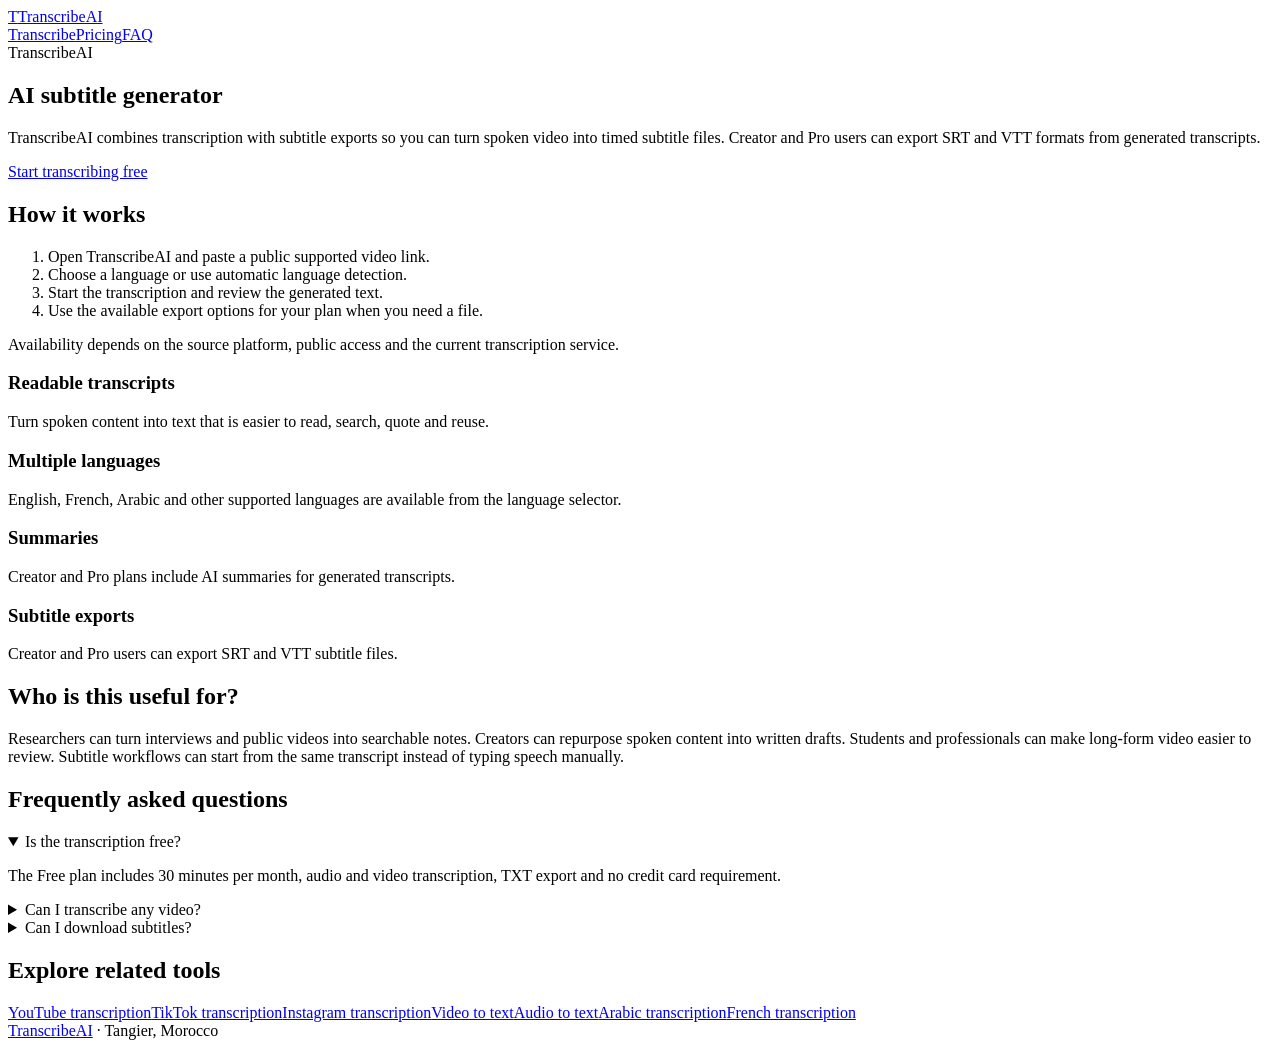
==== frontend/seo/ai-subtitle-generator.html @ 5fd80687 "Implement SEO optimization and landing pages" ====
<!DOCTYPE html>
<html lang="en"><head><meta charset="UTF-8"><meta name="viewport" content="width=device-width, initial-scale=1.0">
<title>AI Subtitle Generator for SRT and VTT | TranscribeAI</title><meta name="description" content="Create subtitle files from transcribed video with TranscribeAI. Creator and Pro plans support SRT and VTT exports for subtitle workflows."><meta name="robots" content="index, follow, max-image-preview:large"><link rel="canonical" href="https://transcribeai.site/ai-subtitle-generator"><meta property="og:type" content="website"><meta property="og:site_name" content="TranscribeAI"><meta property="og:title" content="AI Subtitle Generator for SRT and VTT | TranscribeAI"><meta property="og:description" content="Create subtitle files from transcribed video with TranscribeAI. Creator and Pro plans support SRT and VTT exports for subtitle workflows."><meta property="og:url" content="https://transcribeai.site/ai-subtitle-generator"><meta name="twitter:card" content="summary"><meta name="twitter:title" content="AI Subtitle Generator for SRT and VTT | TranscribeAI"><meta name="twitter:description" content="Create subtitle files from transcribed video with TranscribeAI. Creator and Pro plans support SRT and VTT exports for subtitle workflows."><link rel="icon" type="image/svg+xml" href="/favicon.svg?v=2"><link rel="stylesheet" href="/seo.css"><link rel="preconnect" href="https://fonts.googleapis.com"><link href="https://fonts.googleapis.com/css2?family=Space+Grotesk:wght@400;500;600;700&display=swap" rel="stylesheet">
<script type="application/ld+json">{"@context":"https://schema.org","@type":"WebPage","name":"AI Subtitle Generator for SRT and VTT | TranscribeAI","url":"https://transcribeai.site/ai-subtitle-generator","description":"Create subtitle files from transcribed video with TranscribeAI. Creator and Pro plans support SRT and VTT exports for subtitle workflows.","isPartOf":{"@type":"WebSite","name":"TranscribeAI","url":"https://transcribeai.site/"}}</script></head>
<body><header><a class="brand" href="/"><span class="mark">T</span><span>TranscribeAI</span></a><nav class="nav"><a href="/">Transcribe</a><a href="/#pricing">Pricing</a><a href="/#faq-title">FAQ</a></nav></header>
<main class="wrap"><section class="hero"><div class="eyebrow">TranscribeAI</div><h1>AI subtitle generator</h1><p class="lead">TranscribeAI combines transcription with subtitle exports so you can turn spoken video into timed subtitle files. Creator and Pro users can export SRT and VTT formats from generated transcripts.</p><a class="cta" href="/">Start transcribing free</a></section>
<section class="card"><h2>How it works</h2><ol><li>Open TranscribeAI and paste a public supported video link.</li><li>Choose a language or use automatic language detection.</li><li>Start the transcription and review the generated text.</li><li>Use the available export options for your plan when you need a file.</li></ol><p class="note">Availability depends on the source platform, public access and the current transcription service.</p></section>
<section class="grid"><article class="mini"><h3>Readable transcripts</h3><p>Turn spoken content into text that is easier to read, search, quote and reuse.</p></article><article class="mini"><h3>Multiple languages</h3><p>English, French, Arabic and other supported languages are available from the language selector.</p></article><article class="mini"><h3>Summaries</h3><p>Creator and Pro plans include AI summaries for generated transcripts.</p></article><article class="mini"><h3>Subtitle exports</h3><p>Creator and Pro users can export SRT and VTT subtitle files.</p></article></section>
<section class="card"><h2>Who is this useful for?</h2><p>Researchers can turn interviews and public videos into searchable notes. Creators can repurpose spoken content into written drafts. Students and professionals can make long-form video easier to review. Subtitle workflows can start from the same transcript instead of typing speech manually.</p></section>
<section class="card faq"><h2>Frequently asked questions</h2><details open><summary>Is the transcription free?</summary><p>The Free plan includes 30 minutes per month, audio and video transcription, TXT export and no credit card requirement.</p></details><details><summary>Can I transcribe any video?</summary><p>No service can guarantee access to every video. TranscribeAI works with public supported links subject to platform availability and access rules.</p></details><details><summary>Can I download subtitles?</summary><p>Creator and Pro plans support SRT and VTT exports. TXT is available on the Free plan.</p></details></section>
<section class="card"><h2>Explore related tools</h2><div class="links"><a href="/youtube-transcription">YouTube transcription</a><a href="/tiktok-transcription">TikTok transcription</a><a href="/instagram-transcription">Instagram transcription</a><a href="/video-to-text">Video to text</a><a href="/audio-to-text">Audio to text</a><a href="/arabic-transcription">Arabic transcription</a><a href="/french-transcription">French transcription</a></div></section></main><footer><a href="/">TranscribeAI</a> · Tangier, Morocco</footer></body></html>
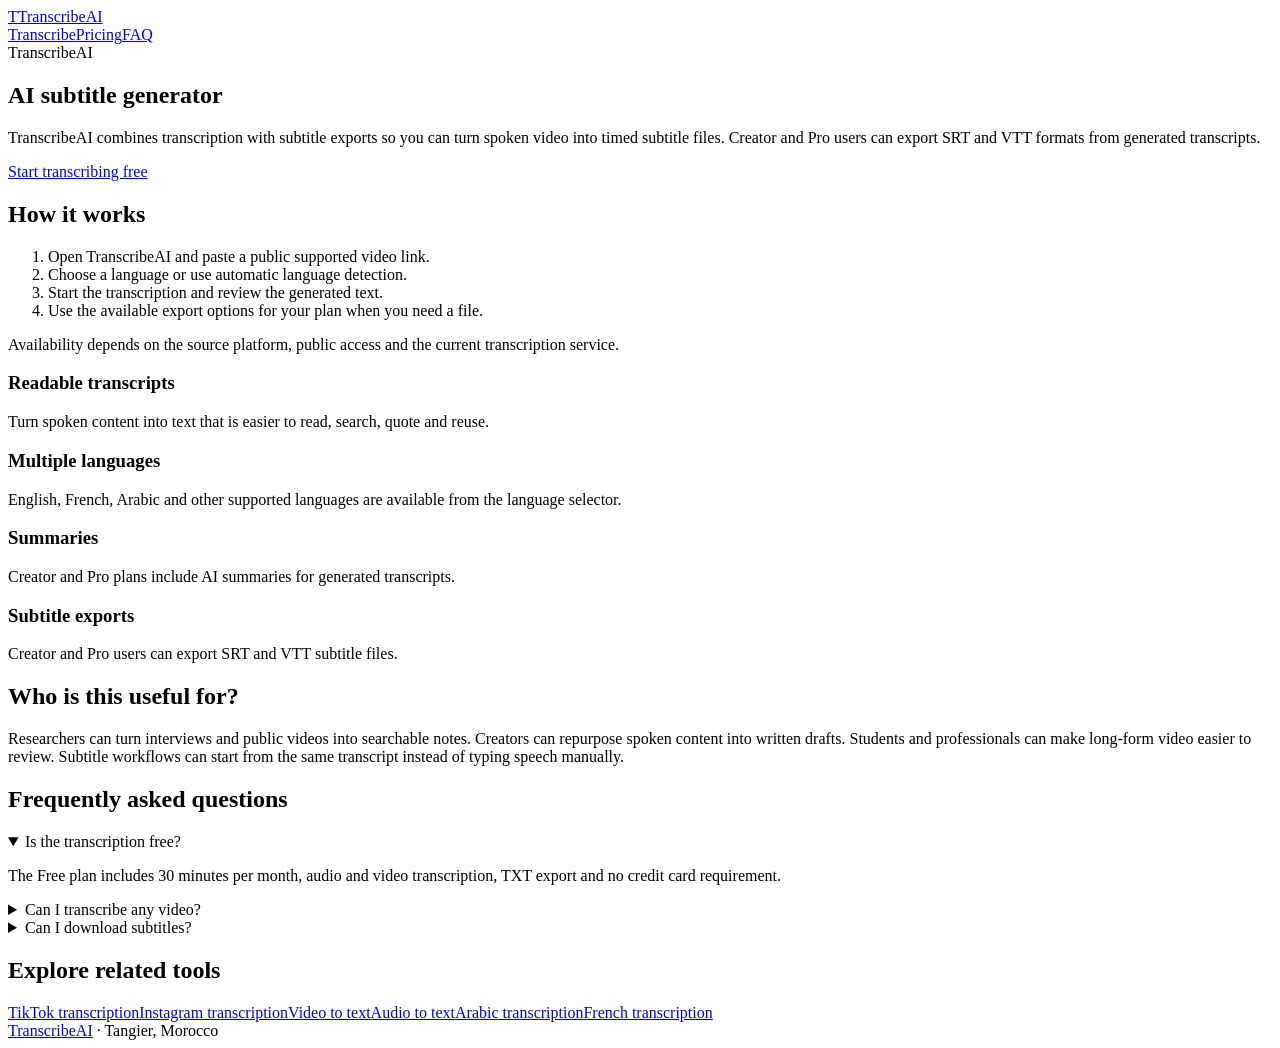
==== commit da6d317b: "Remove YouTube support, run downloads in threads with limit of 2" ====
--- a/frontend/seo/ai-subtitle-generator.html
+++ b/frontend/seo/ai-subtitle-generator.html
@@ -1,11 +1,11 @@
 <!DOCTYPE html>
 <html lang="en"><head><meta charset="UTF-8"><meta name="viewport" content="width=device-width, initial-scale=1.0">
-<title>AI Subtitle Generator for SRT and VTT | TranscribeAI</title><meta name="description" content="Create subtitle files from transcribed video with TranscribeAI. Creator and Pro plans support SRT and VTT exports for subtitle workflows."><meta name="robots" content="index, follow, max-image-preview:large"><link rel="canonical" href="https://transcribeai.site/ai-subtitle-generator"><meta property="og:type" content="website"><meta property="og:site_name" content="TranscribeAI"><meta property="og:title" content="AI Subtitle Generator for SRT and VTT | TranscribeAI"><meta property="og:description" content="Create subtitle files from transcribed video with TranscribeAI. Creator and Pro plans support SRT and VTT exports for subtitle workflows."><meta property="og:url" content="https://transcribeai.site/ai-subtitle-generator"><meta name="twitter:card" content="summary"><meta name="twitter:title" content="AI Subtitle Generator for SRT and VTT | TranscribeAI"><meta name="twitter:description" content="Create subtitle files from transcribed video with TranscribeAI. Creator and Pro plans support SRT and VTT exports for subtitle workflows."><link rel="icon" type="image/svg+xml" href="/favicon.svg?v=2"><link rel="stylesheet" href="/seo.css"><link rel="preconnect" href="https://fonts.googleapis.com"><link href="https://fonts.googleapis.com/css2?family=Space+Grotesk:wght@400;500;600;700&display=swap" rel="stylesheet">
-<script type="application/ld+json">{"@context":"https://schema.org","@type":"WebPage","name":"AI Subtitle Generator for SRT and VTT | TranscribeAI","url":"https://transcribeai.site/ai-subtitle-generator","description":"Create subtitle files from transcribed video with TranscribeAI. Creator and Pro plans support SRT and VTT exports for subtitle workflows.","isPartOf":{"@type":"WebSite","name":"TranscribeAI","url":"https://transcribeai.site/"}}</script></head>
+<title>AI Subtitle Generator for SRT and VTT | TranscribeAI</title><meta name="description" content="Create subtitle files from transcribed video with TranscribeAI. Creator and Pro plans support SRT and VTT exports for subtitle workflows."><meta name="robots" content="index, follow, max-image-preview:large"><link rel="canonical" href="https://transcribeai.site/seo/ai-subtitle-generator.html"><meta property="og:type" content="website"><meta property="og:site_name" content="TranscribeAI"><meta property="og:title" content="AI Subtitle Generator for SRT and VTT | TranscribeAI"><meta property="og:description" content="Create subtitle files from transcribed video with TranscribeAI. Creator and Pro plans support SRT and VTT exports for subtitle workflows."><meta property="og:url" content="https://transcribeai.site/seo/ai-subtitle-generator.html"><meta name="twitter:card" content="summary"><meta name="twitter:title" content="AI Subtitle Generator for SRT and VTT | TranscribeAI"><meta name="twitter:description" content="Create subtitle files from transcribed video with TranscribeAI. Creator and Pro plans support SRT and VTT exports for subtitle workflows."><link rel="icon" type="image/svg+xml" href="/favicon.svg?v=2"><link rel="stylesheet" href="/seo.css"><link rel="preconnect" href="https://fonts.googleapis.com"><link href="https://fonts.googleapis.com/css2?family=Space+Grotesk:wght@400;500;600;700&display=swap" rel="stylesheet">
+<script type="application/ld+json">{"@context":"https://schema.org","@type":"WebPage","name":"AI Subtitle Generator for SRT and VTT | TranscribeAI","url":"https://transcribeai.site/seo/ai-subtitle-generator.html","description":"Create subtitle files from transcribed video with TranscribeAI. Creator and Pro plans support SRT and VTT exports for subtitle workflows.","isPartOf":{"@type":"WebSite","name":"TranscribeAI","url":"https://transcribeai.site/"}}</script></head>
 <body><header><a class="brand" href="/"><span class="mark">T</span><span>TranscribeAI</span></a><nav class="nav"><a href="/">Transcribe</a><a href="/#pricing">Pricing</a><a href="/#faq-title">FAQ</a></nav></header>
 <main class="wrap"><section class="hero"><div class="eyebrow">TranscribeAI</div><h1>AI subtitle generator</h1><p class="lead">TranscribeAI combines transcription with subtitle exports so you can turn spoken video into timed subtitle files. Creator and Pro users can export SRT and VTT formats from generated transcripts.</p><a class="cta" href="/">Start transcribing free</a></section>
 <section class="card"><h2>How it works</h2><ol><li>Open TranscribeAI and paste a public supported video link.</li><li>Choose a language or use automatic language detection.</li><li>Start the transcription and review the generated text.</li><li>Use the available export options for your plan when you need a file.</li></ol><p class="note">Availability depends on the source platform, public access and the current transcription service.</p></section>
 <section class="grid"><article class="mini"><h3>Readable transcripts</h3><p>Turn spoken content into text that is easier to read, search, quote and reuse.</p></article><article class="mini"><h3>Multiple languages</h3><p>English, French, Arabic and other supported languages are available from the language selector.</p></article><article class="mini"><h3>Summaries</h3><p>Creator and Pro plans include AI summaries for generated transcripts.</p></article><article class="mini"><h3>Subtitle exports</h3><p>Creator and Pro users can export SRT and VTT subtitle files.</p></article></section>
 <section class="card"><h2>Who is this useful for?</h2><p>Researchers can turn interviews and public videos into searchable notes. Creators can repurpose spoken content into written drafts. Students and professionals can make long-form video easier to review. Subtitle workflows can start from the same transcript instead of typing speech manually.</p></section>
 <section class="card faq"><h2>Frequently asked questions</h2><details open><summary>Is the transcription free?</summary><p>The Free plan includes 30 minutes per month, audio and video transcription, TXT export and no credit card requirement.</p></details><details><summary>Can I transcribe any video?</summary><p>No service can guarantee access to every video. TranscribeAI works with public supported links subject to platform availability and access rules.</p></details><details><summary>Can I download subtitles?</summary><p>Creator and Pro plans support SRT and VTT exports. TXT is available on the Free plan.</p></details></section>
-<section class="card"><h2>Explore related tools</h2><div class="links"><a href="/youtube-transcription">YouTube transcription</a><a href="/tiktok-transcription">TikTok transcription</a><a href="/instagram-transcription">Instagram transcription</a><a href="/video-to-text">Video to text</a><a href="/audio-to-text">Audio to text</a><a href="/arabic-transcription">Arabic transcription</a><a href="/french-transcription">French transcription</a></div></section></main><footer><a href="/">TranscribeAI</a> · Tangier, Morocco</footer></body></html>+<section class="card"><h2>Explore related tools</h2><div class="links"><a href="/seo/tiktok-transcription.html">TikTok transcription</a><a href="/seo/instagram-transcription.html">Instagram transcription</a><a href="/seo/video-to-text.html">Video to text</a><a href="/seo/audio-to-text.html">Audio to text</a><a href="/seo/arabic-transcription.html">Arabic transcription</a><a href="/seo/french-transcription.html">French transcription</a></div></section></main><footer><a href="/">TranscribeAI</a> · Tangier, Morocco</footer></body></html>
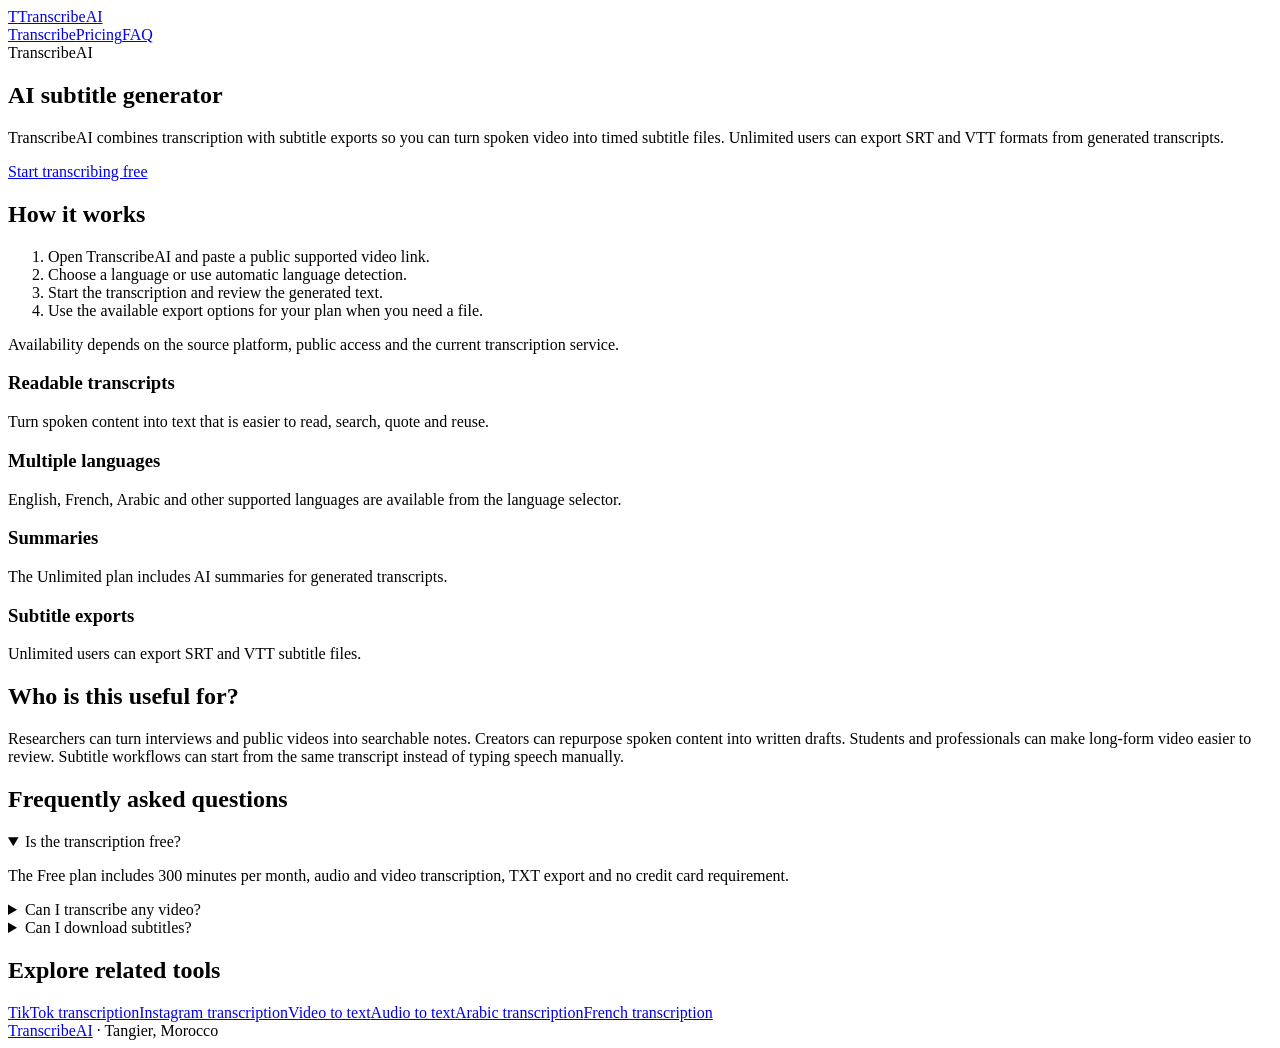
==== commit c2d20206: "New pricing: Free + Unlimited (monthly/yearly), PDF export, plan limits" ====
--- a/frontend/seo/ai-subtitle-generator.html
+++ b/frontend/seo/ai-subtitle-generator.html
@@ -1,11 +1,11 @@
 <!DOCTYPE html>
 <html lang="en"><head><meta charset="UTF-8"><meta name="viewport" content="width=device-width, initial-scale=1.0">
-<title>AI Subtitle Generator for SRT and VTT | TranscribeAI</title><meta name="description" content="Create subtitle files from transcribed video with TranscribeAI. Creator and Pro plans support SRT and VTT exports for subtitle workflows."><meta name="robots" content="index, follow, max-image-preview:large"><link rel="canonical" href="https://transcribeai.site/seo/ai-subtitle-generator.html"><meta property="og:type" content="website"><meta property="og:site_name" content="TranscribeAI"><meta property="og:title" content="AI Subtitle Generator for SRT and VTT | TranscribeAI"><meta property="og:description" content="Create subtitle files from transcribed video with TranscribeAI. Creator and Pro plans support SRT and VTT exports for subtitle workflows."><meta property="og:url" content="https://transcribeai.site/seo/ai-subtitle-generator.html"><meta name="twitter:card" content="summary"><meta name="twitter:title" content="AI Subtitle Generator for SRT and VTT | TranscribeAI"><meta name="twitter:description" content="Create subtitle files from transcribed video with TranscribeAI. Creator and Pro plans support SRT and VTT exports for subtitle workflows."><link rel="icon" type="image/svg+xml" href="/favicon.svg?v=2"><link rel="stylesheet" href="/seo.css"><link rel="preconnect" href="https://fonts.googleapis.com"><link href="https://fonts.googleapis.com/css2?family=Space+Grotesk:wght@400;500;600;700&display=swap" rel="stylesheet">
-<script type="application/ld+json">{"@context":"https://schema.org","@type":"WebPage","name":"AI Subtitle Generator for SRT and VTT | TranscribeAI","url":"https://transcribeai.site/seo/ai-subtitle-generator.html","description":"Create subtitle files from transcribed video with TranscribeAI. Creator and Pro plans support SRT and VTT exports for subtitle workflows.","isPartOf":{"@type":"WebSite","name":"TranscribeAI","url":"https://transcribeai.site/"}}</script></head>
+<title>AI Subtitle Generator for SRT and VTT | TranscribeAI</title><meta name="description" content="Create subtitle files from transcribed video with TranscribeAI. The Unlimited plan supports SRT and VTT exports for subtitle workflows."><meta name="robots" content="index, follow, max-image-preview:large"><link rel="canonical" href="https://transcribeai.site/seo/ai-subtitle-generator.html"><meta property="og:type" content="website"><meta property="og:site_name" content="TranscribeAI"><meta property="og:title" content="AI Subtitle Generator for SRT and VTT | TranscribeAI"><meta property="og:description" content="Create subtitle files from transcribed video with TranscribeAI. The Unlimited plan supports SRT and VTT exports for subtitle workflows."><meta property="og:url" content="https://transcribeai.site/seo/ai-subtitle-generator.html"><meta name="twitter:card" content="summary"><meta name="twitter:title" content="AI Subtitle Generator for SRT and VTT | TranscribeAI"><meta name="twitter:description" content="Create subtitle files from transcribed video with TranscribeAI. The Unlimited plan supports SRT and VTT exports for subtitle workflows."><link rel="icon" type="image/svg+xml" href="/favicon.svg?v=2"><link rel="stylesheet" href="/seo.css"><link rel="preconnect" href="https://fonts.googleapis.com"><link href="https://fonts.googleapis.com/css2?family=Space+Grotesk:wght@400;500;600;700&display=swap" rel="stylesheet">
+<script type="application/ld+json">{"@context":"https://schema.org","@type":"WebPage","name":"AI Subtitle Generator for SRT and VTT | TranscribeAI","url":"https://transcribeai.site/seo/ai-subtitle-generator.html","description":"Create subtitle files from transcribed video with TranscribeAI. The Unlimited plan supports SRT and VTT exports for subtitle workflows.","isPartOf":{"@type":"WebSite","name":"TranscribeAI","url":"https://transcribeai.site/"}}</script></head>
 <body><header><a class="brand" href="/"><span class="mark">T</span><span>TranscribeAI</span></a><nav class="nav"><a href="/">Transcribe</a><a href="/#pricing">Pricing</a><a href="/#faq-title">FAQ</a></nav></header>
-<main class="wrap"><section class="hero"><div class="eyebrow">TranscribeAI</div><h1>AI subtitle generator</h1><p class="lead">TranscribeAI combines transcription with subtitle exports so you can turn spoken video into timed subtitle files. Creator and Pro users can export SRT and VTT formats from generated transcripts.</p><a class="cta" href="/">Start transcribing free</a></section>
+<main class="wrap"><section class="hero"><div class="eyebrow">TranscribeAI</div><h1>AI subtitle generator</h1><p class="lead">TranscribeAI combines transcription with subtitle exports so you can turn spoken video into timed subtitle files. Unlimited users can export SRT and VTT formats from generated transcripts.</p><a class="cta" href="/">Start transcribing free</a></section>
 <section class="card"><h2>How it works</h2><ol><li>Open TranscribeAI and paste a public supported video link.</li><li>Choose a language or use automatic language detection.</li><li>Start the transcription and review the generated text.</li><li>Use the available export options for your plan when you need a file.</li></ol><p class="note">Availability depends on the source platform, public access and the current transcription service.</p></section>
-<section class="grid"><article class="mini"><h3>Readable transcripts</h3><p>Turn spoken content into text that is easier to read, search, quote and reuse.</p></article><article class="mini"><h3>Multiple languages</h3><p>English, French, Arabic and other supported languages are available from the language selector.</p></article><article class="mini"><h3>Summaries</h3><p>Creator and Pro plans include AI summaries for generated transcripts.</p></article><article class="mini"><h3>Subtitle exports</h3><p>Creator and Pro users can export SRT and VTT subtitle files.</p></article></section>
+<section class="grid"><article class="mini"><h3>Readable transcripts</h3><p>Turn spoken content into text that is easier to read, search, quote and reuse.</p></article><article class="mini"><h3>Multiple languages</h3><p>English, French, Arabic and other supported languages are available from the language selector.</p></article><article class="mini"><h3>Summaries</h3><p>The Unlimited plan includes AI summaries for generated transcripts.</p></article><article class="mini"><h3>Subtitle exports</h3><p>Unlimited users can export SRT and VTT subtitle files.</p></article></section>
 <section class="card"><h2>Who is this useful for?</h2><p>Researchers can turn interviews and public videos into searchable notes. Creators can repurpose spoken content into written drafts. Students and professionals can make long-form video easier to review. Subtitle workflows can start from the same transcript instead of typing speech manually.</p></section>
-<section class="card faq"><h2>Frequently asked questions</h2><details open><summary>Is the transcription free?</summary><p>The Free plan includes 30 minutes per month, audio and video transcription, TXT export and no credit card requirement.</p></details><details><summary>Can I transcribe any video?</summary><p>No service can guarantee access to every video. TranscribeAI works with public supported links subject to platform availability and access rules.</p></details><details><summary>Can I download subtitles?</summary><p>Creator and Pro plans support SRT and VTT exports. TXT is available on the Free plan.</p></details></section>
+<section class="card faq"><h2>Frequently asked questions</h2><details open><summary>Is the transcription free?</summary><p>The Free plan includes 300 minutes per month, audio and video transcription, TXT export and no credit card requirement.</p></details><details><summary>Can I transcribe any video?</summary><p>No service can guarantee access to every video. TranscribeAI works with public supported links subject to platform availability and access rules.</p></details><details><summary>Can I download subtitles?</summary><p>The Unlimited plan supports SRT and VTT exports. TXT is available on the Free plan.</p></details></section>
 <section class="card"><h2>Explore related tools</h2><div class="links"><a href="/seo/tiktok-transcription.html">TikTok transcription</a><a href="/seo/instagram-transcription.html">Instagram transcription</a><a href="/seo/video-to-text.html">Video to text</a><a href="/seo/audio-to-text.html">Audio to text</a><a href="/seo/arabic-transcription.html">Arabic transcription</a><a href="/seo/french-transcription.html">French transcription</a></div></section></main><footer><a href="/">TranscribeAI</a> · Tangier, Morocco</footer></body></html>
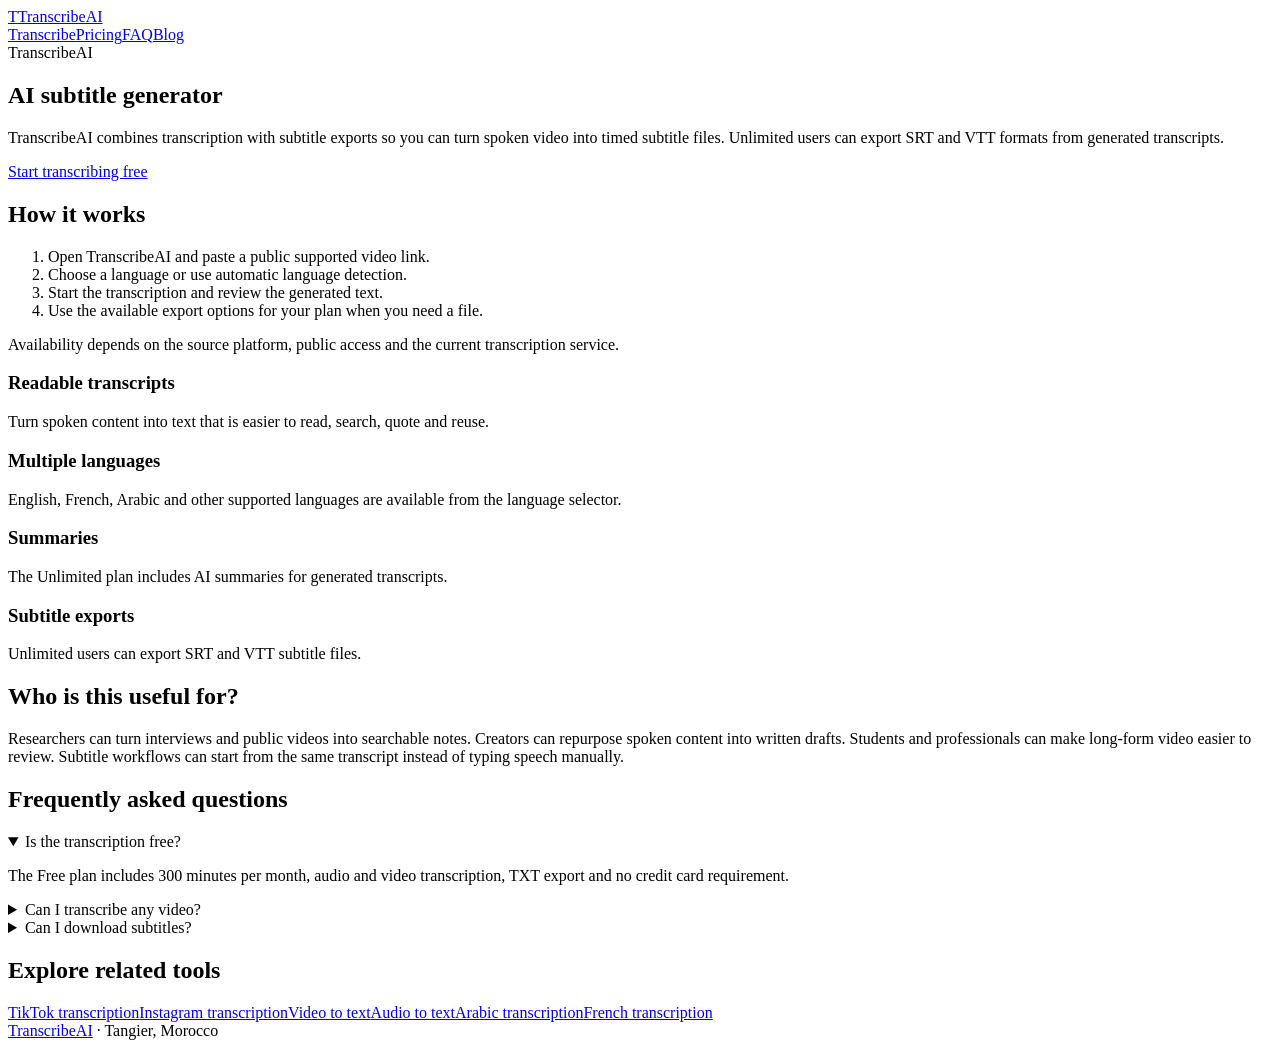
==== commit ac8b25ee: "Nav (Pricing/FAQ/Blog), blog, Google button (disabled), PayPal sign-in message, hero update" ====
--- a/frontend/seo/ai-subtitle-generator.html
+++ b/frontend/seo/ai-subtitle-generator.html
@@ -2,7 +2,7 @@
 <html lang="en"><head><meta charset="UTF-8"><meta name="viewport" content="width=device-width, initial-scale=1.0">
 <title>AI Subtitle Generator for SRT and VTT | TranscribeAI</title><meta name="description" content="Create subtitle files from transcribed video with TranscribeAI. The Unlimited plan supports SRT and VTT exports for subtitle workflows."><meta name="robots" content="index, follow, max-image-preview:large"><link rel="canonical" href="https://transcribeai.site/seo/ai-subtitle-generator.html"><meta property="og:type" content="website"><meta property="og:site_name" content="TranscribeAI"><meta property="og:title" content="AI Subtitle Generator for SRT and VTT | TranscribeAI"><meta property="og:description" content="Create subtitle files from transcribed video with TranscribeAI. The Unlimited plan supports SRT and VTT exports for subtitle workflows."><meta property="og:url" content="https://transcribeai.site/seo/ai-subtitle-generator.html"><meta name="twitter:card" content="summary"><meta name="twitter:title" content="AI Subtitle Generator for SRT and VTT | TranscribeAI"><meta name="twitter:description" content="Create subtitle files from transcribed video with TranscribeAI. The Unlimited plan supports SRT and VTT exports for subtitle workflows."><link rel="icon" type="image/svg+xml" href="/favicon.svg?v=2"><link rel="stylesheet" href="/seo.css"><link rel="preconnect" href="https://fonts.googleapis.com"><link href="https://fonts.googleapis.com/css2?family=Space+Grotesk:wght@400;500;600;700&display=swap" rel="stylesheet">
 <script type="application/ld+json">{"@context":"https://schema.org","@type":"WebPage","name":"AI Subtitle Generator for SRT and VTT | TranscribeAI","url":"https://transcribeai.site/seo/ai-subtitle-generator.html","description":"Create subtitle files from transcribed video with TranscribeAI. The Unlimited plan supports SRT and VTT exports for subtitle workflows.","isPartOf":{"@type":"WebSite","name":"TranscribeAI","url":"https://transcribeai.site/"}}</script></head>
-<body><header><a class="brand" href="/"><span class="mark">T</span><span>TranscribeAI</span></a><nav class="nav"><a href="/">Transcribe</a><a href="/#pricing">Pricing</a><a href="/#faq-title">FAQ</a></nav></header>
+<body><header><a class="brand" href="/"><span class="mark">T</span><span>TranscribeAI</span></a><nav class="nav"><a href="/">Transcribe</a><a href="/#pricing">Pricing</a><a href="/#faq-title">FAQ</a><a href="/blog/">Blog</a></nav></header>
 <main class="wrap"><section class="hero"><div class="eyebrow">TranscribeAI</div><h1>AI subtitle generator</h1><p class="lead">TranscribeAI combines transcription with subtitle exports so you can turn spoken video into timed subtitle files. Unlimited users can export SRT and VTT formats from generated transcripts.</p><a class="cta" href="/">Start transcribing free</a></section>
 <section class="card"><h2>How it works</h2><ol><li>Open TranscribeAI and paste a public supported video link.</li><li>Choose a language or use automatic language detection.</li><li>Start the transcription and review the generated text.</li><li>Use the available export options for your plan when you need a file.</li></ol><p class="note">Availability depends on the source platform, public access and the current transcription service.</p></section>
 <section class="grid"><article class="mini"><h3>Readable transcripts</h3><p>Turn spoken content into text that is easier to read, search, quote and reuse.</p></article><article class="mini"><h3>Multiple languages</h3><p>English, French, Arabic and other supported languages are available from the language selector.</p></article><article class="mini"><h3>Summaries</h3><p>The Unlimited plan includes AI summaries for generated transcripts.</p></article><article class="mini"><h3>Subtitle exports</h3><p>Unlimited users can export SRT and VTT subtitle files.</p></article></section>
